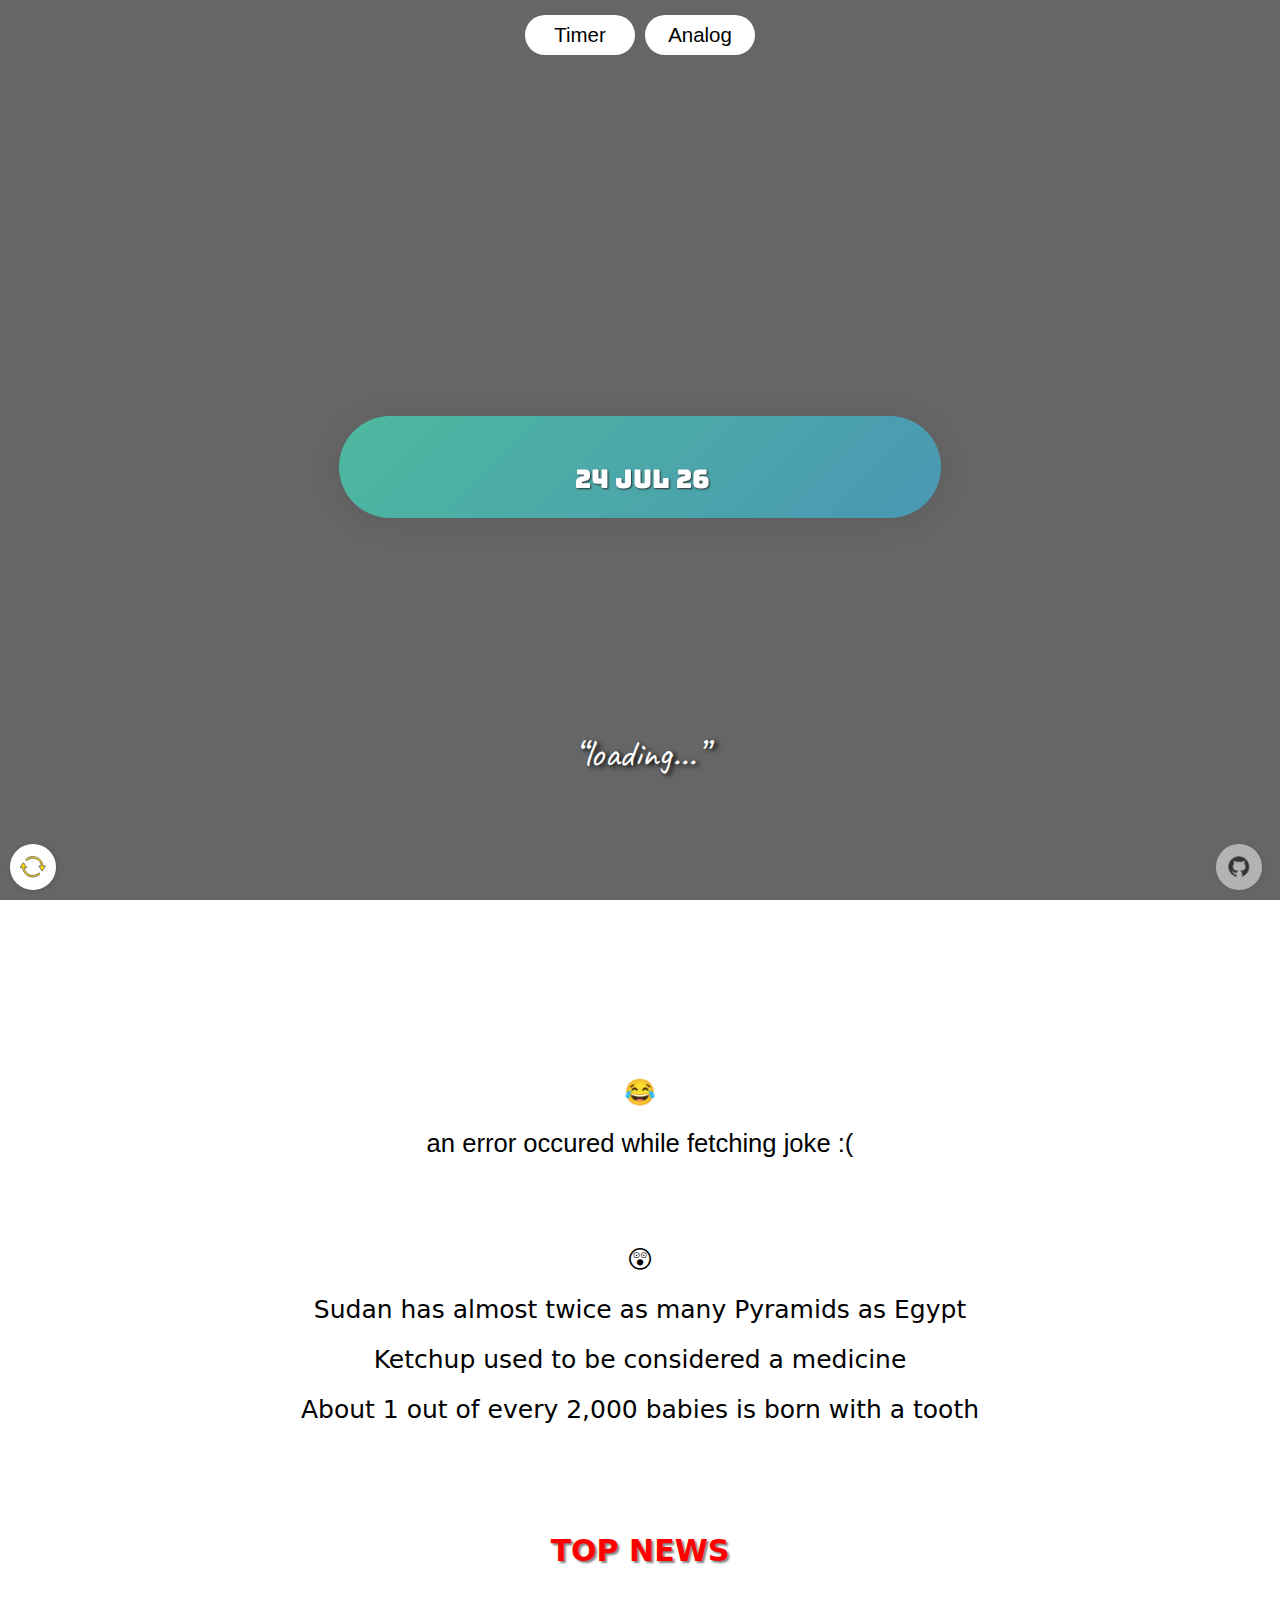
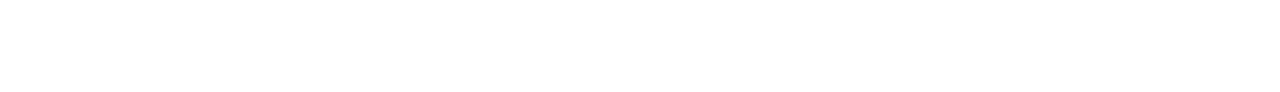
==== index.html @ 35567349 "added date below clock" ====
<!DOCTYPE html>
<html lang="en">
  <head>
    <meta charset="UTF-8" />
    <meta http-equiv="X-UA-Compatible" content="IE=edge" />
    <meta name="viewport" content="width=device-width, initial-scale=1.0" />
    <link
      rel="shortcut icon"
      href="https://cdn.pixabay.com/photo/2013/07/12/13/46/clock-147257__340.png"
      type="image/x-icon"
    />
    <link
      rel="stylesheet"
      href="https://fonts.googleapis.com/css?family=Poppins"
    />
    <title>Clock</title>
    <link rel="stylesheet" href="style.css" />
    <link
      rel="stylesheet"
      href="https://fonts.googleapis.com/css?family=Rancho&effect=anaglyph"
    />
  </head>

  <body>
      <svg class="reload" fill="#000000" xmlns="http://www.w3.org/2000/svg"  viewBox="0 0 30 30" width="60px" height="60px"><path d="M 15 3 C 12.031398 3 9.3028202 4.0834384 7.2070312 5.875 A 1.0001 1.0001 0 1 0 8.5058594 7.3945312 C 10.25407 5.9000929 12.516602 5 15 5 C 20.19656 5 24.450989 8.9379267 24.951172 14 L 22 14 L 26 20 L 30 14 L 26.949219 14 C 26.437925 7.8516588 21.277839 3 15 3 z M 4 10 L 0 16 L 3.0507812 16 C 3.562075 22.148341 8.7221607 27 15 27 C 17.968602 27 20.69718 25.916562 22.792969 24.125 A 1.0001 1.0001 0 1 0 21.494141 22.605469 C 19.74593 24.099907 17.483398 25 15 25 C 9.80344 25 5.5490109 21.062074 5.0488281 16 L 8 16 L 4 10 z"/></svg>

      <svg fill="#000000" xmlns="http://www.w3.org/2000/svg"  viewBox="0 0 30 30" width="60px" height="60px" class="github">    <path d="M15,3C8.373,3,3,8.373,3,15c0,5.623,3.872,10.328,9.092,11.63C12.036,26.468,12,26.28,12,26.047v-2.051 c-0.487,0-1.303,0-1.508,0c-0.821,0-1.551-0.353-1.905-1.009c-0.393-0.729-0.461-1.844-1.435-2.526 c-0.289-0.227-0.069-0.486,0.264-0.451c0.615,0.174,1.125,0.596,1.605,1.222c0.478,0.627,0.703,0.769,1.596,0.769 c0.433,0,1.081-0.025,1.691-0.121c0.328-0.833,0.895-1.6,1.588-1.962c-3.996-0.411-5.903-2.399-5.903-5.098 c0-1.162,0.495-2.286,1.336-3.233C9.053,10.647,8.706,8.73,9.435,8c1.798,0,2.885,1.166,3.146,1.481C13.477,9.174,14.461,9,15.495,9 c1.036,0,2.024,0.174,2.922,0.483C18.675,9.17,19.763,8,21.565,8c0.732,0.731,0.381,2.656,0.102,3.594 c0.836,0.945,1.328,2.066,1.328,3.226c0,2.697-1.904,4.684-5.894,5.097C18.199,20.49,19,22.1,19,23.313v2.734 c0,0.104-0.023,0.179-0.035,0.268C23.641,24.676,27,20.236,27,15C27,8.373,21.627,3,15,3z"/></svg>

    <div class="timer-clock__button">
      <button class="timer-button" style="margin-right: 10px">Timer</button>
      <button class="clock-button hidden" style="margin-right: 10px">
        Clock
      </button>
      <button class="timer-button">
        <a href="analog.html">Analog</a>
      </button>
    </div>
    <div style="height: 28vh;"></div>
    <main>
      <div class="clock">
        <time class="font-effect-anaglyph"></time>
        <div class="ampm font-effect-anaglyph"></div>
        <center>
        <p class="day"></p>
      </div>
      <div class="timer-display hidden">
        <div class="timer-container">
          <select name="hour" class="input-hour input">
            <option value="0">0</option>
            <option>1</option>
            <option>2</option>
            <option>3</option>
            <option>4</option>
            <option>5</option>
            <option>6</option>
            <option>7</option>
            <option>8</option>
            <option>9</option>
            <option>10</option>
            <option>11</option>
            <option>12</option>
            <option>13</option>
            <option>14</option>
            <option>15</option>
            <option>16</option>
            <option>17</option>
            <option>18</option>
            <option>19</option>
            <option>20</option>
            <option>21</option>
            <option>22</option>
            <option>23</option>
          </select>
          <span class="displayhour">hours</span>
          <select name="minutes" class="input-min input">
            <option value="0">0</option>
            <option>1</option>
            <option>2</option>
            <option>3</option>
            <option>4</option>
            <option>5</option>
            <option>6</option>
            <option>7</option>
            <option>8</option>
            <option>9</option>
            <option>10</option>
            <option>11</option>
            <option>12</option>
            <option>13</option>
            <option>14</option>
            <option>15</option>
            <option>16</option>
            <option>17</option>
            <option>18</option>
            <option>19</option>
            <option>20</option>
            <option>21</option>
            <option>22</option>
            <option>23</option>
            <option>24</option>
            <option>25</option>
            <option>26</option>
            <option>27</option>
            <option>28</option>
            <option>29</option>
            <option>30</option>
            <option>31</option>
            <option>32</option>
            <option>33</option>
            <option>34</option>
            <option>35</option>
            <option>36</option>
            <option>37</option>
            <option>38</option>
            <option>39</option>
            <option>40</option>
            <option>41</option>
            <option>42</option>
            <option>43</option>
            <option>44</option>
            <option>45</option>
            <option>46</option>
            <option>47</option>
            <option>48</option>
            <option>49</option>
            <option>50</option>
            <option>51</option>
            <option>52</option>
            <option>53</option>
            <option>54</option>
            <option>55</option>
            <option>56</option>
            <option>57</option>
            <option>58</option>
            <option>59</option>
          </select>
          <span>min</span>
          <select name="seconds" class="input-sec input">
            <option value="0">0</option>
            <option>1</option>
            <option>2</option>
            <option>3</option>
            <option>4</option>
            <option>5</option>
            <option>6</option>
            <option>7</option>
            <option>8</option>
            <option>9</option>
            <option>10</option>
            <option>11</option>
            <option>12</option>
            <option>13</option>
            <option>14</option>
            <option>15</option>
            <option>16</option>
            <option>17</option>
            <option>18</option>
            <option>19</option>
            <option>20</option>
            <option>21</option>
            <option>22</option>
            <option>23</option>
            <option>24</option>
            <option>25</option>
            <option>26</option>
            <option>27</option>
            <option>28</option>
            <option>29</option>
            <option>30</option>
            <option>31</option>
            <option>32</option>
            <option>33</option>
            <option>34</option>
            <option>35</option>
            <option>36</option>
            <option>37</option>
            <option>38</option>
            <option>39</option>
            <option>40</option>
            <option>41</option>
            <option>42</option>
            <option>43</option>
            <option>44</option>
            <option>45</option>
            <option>46</option>
            <option>47</option>
            <option>48</option>
            <option>49</option>
            <option>50</option>
            <option>51</option>
            <option>52</option>
            <option>53</option>
            <option>54</option>
            <option>55</option>
            <option>56</option>
            <option>57</option>
            <option>58</option>
            <option>59</option>
          </select>
          <span>sec</span>
        </div>
        <div class="timer-container__countdown hidden"></div>
        <div class="timer-event__buttons">
          <button class="start">Start</button>
          <button class="stop hidden">Stop</button>
        </div>
      </div>
    </main>

    <!-- QUOTE -->
    <div class="quote">
      <q>loading...</q>
      <cite></cite>
    </div>

    <!-- JOKE -->
    <center>
    <div class="joke-box">
      😂
      <p class="joke"></p>
    </div>

    <!-- FACTS -->
    <center>
    <div class="facts-box">
      😲
      <p class="facts"></p>
    </div>

    <center>
      <div class="news-box">
        <center>
        <b class="news-title">TOP NEWS</b>
        <br>
        <br>
      </div>
    </center>
    <div style="height:25px"></div>

    <script src="app.js"></script>
  </body>
</html>
---- style.css ----
@import url("https://fonts.googleapis.com/css2?family=Bungee&family=Noto+Sans+Mono:wght@600&display=swap");
@import url("https://fonts.googleapis.com/css2?family=Caveat:wght@700&family=Schoolbell&display=swap");

html {
  font: 2vmax/1 "bungee";
  padding: 0 !important;
  margin: 0 !important;
  height: 120vh;
}
body {
  padding: 0 !important;
  margin: 0 !important;
}
a {
  text-decoration: none;
  color: #000;
}
svg {
  height: auto;
  width: 2%;
  position: fixed;
  cursor: pointer;
  box-shadow: 1px 1px 5px #00000025;
  border-radius: 50%;
  padding: 10px;
  bottom: 0;
  z-index: 3;
  background: #fff;
  float: right;
  margin: 10px 10px;
  fill: gold;
  stroke: #666;
}
svg:hover {
  transform: rotate(360deg);
  transition: 0.5s;
}
svg:not(:hover) {
  transform: rotate(0deg);
  transition: 0.5s;
}
.github {
  height: auto;
  width: 2%;
  position: fixed;
  cursor: pointer;
  box-shadow: 1px 1px 5px #00000025;
  border-radius: 50%;
  bottom: 0;
  z-index: 3;
  background: #fff;
  margin: 10px 10px;
  margin-left: 95vw;
  margin-right: 5vw;
  fill: #000;
  opacity: 0.5;
}
.github:hover {
  transform: rotate(0);
  opacity: 1;
}
main {
  display: flex;
  justify-content: center;
  /* align-items: center; */
  align-content: center;
  width: 100vw;
  min-height: 80vh;
  margin: 0 auto;
  flex-wrap: wrap;
}
.clock {
  padding: 1rem;
  align-self: center;
  border-radius: 5rem;
  box-shadow: 0 4px 30px rgba(0, 0, 0, 0.1);
  backdrop-filter: blur(2px);
  -webkit-backdrop-filter: blur(2px);
  background: linear-gradient(
    -45deg,
    #ffa63d99,
    #ff3d7799,
    #338aff99,
    #3cf0c599
  );
  animation: bg 10s linear infinite;
  background-size: 600%;
  user-select: none;
  margin-bottom: 400px;
}
.clock:hover {
  cursor: pointer;
}
time {
  display: inline-block;
  font-size: 4rem;
  color: rgb(255, 255, 255) !important;
  z-index: 5;
  flex-grow: 1;
  margin: auto 0;
  margin-right: 0;
}
.ampm {
  display: inline-block;
  font-size: 2rem;
  color: rgb(255, 255, 255);
  z-index: 5;
  flex-grow: 1;
  margin: auto 0;
}
.ampm {
  margin-left: 1.7ch;
}
.day {
  padding: 0;
  margin: 0;
  color: #fff;
  text-shadow: 1px 1px 2px #303030;
  margin-left: 5px;
}
time {
  width: 6.5ch;
}
.quote {
  margin-top: 0;
  padding-top: 0;
  font-family: "caveat", cursive;
  position: absolute;
  width: 100vw;
  bottom: 25px;
  margin-bottom: 40px;
  height: 100px;
}
q {
  font-size: 1.5em;
}
q,
cite {
  color: white;
  margin: 0 auto;
  text-shadow: 3px 2px 5px #000;
  display: block;
  text-align: center;
  width: 80vw;
}
cite {
  margin-top: 10px;
  font-size: 1em;
}
.joke-box,
.facts-box {
  margin: 0;
  padding: 0;
  margin-top: 40px;
  text-align: center;
  padding: 0.5rem;
  font-family: "schoolbell", sans-serif;
  background: #fff;
  width: 80vw;
  border-radius: 25px;
  color: #000;
}
.facts-box {
  font-family: system-ui, -apple-system, BlinkMacSystemFont, "Segoe UI", Roboto,
    Oxygen, Ubuntu, Cantarell, "Open Sans", "Helvetica Neue", sans-serif;
  font-size: 25px;
}
.news {
  font-family: poppins, sans-serif;
  width: 80vw;
  color: #202020;
  margin: 0 auto;
  font-size: 0.7rem;
}
.news-title {
  font-family: system-ui, -apple-system, BlinkMacSystemFont, "Segoe UI", Roboto,
    Oxygen, Ubuntu, Cantarell, "Open Sans", "Helvetica Neue", sans-serif;
  width: 80vw;
  bottom: 140px;
  color: red;
  text-shadow: 2px 2px 2px #20202090;
  margin-bottom: 10px;
  font-size: 30px;
}
.news-box {
  margin: 0;
  padding: 0;
  display: flex;
  flex-direction: column;
  align-items: center;
  width: 80vw;
  text-align: center;
  background: #ffffff99;
  padding: 1rem;
  margin-top: 50px;
  margin-bottom: 50px;
  border-radius: 50px;
  font-family: system-ui, -apple-system, BlinkMacSystemFont, "Segoe UI", Roboto,
    Oxygen, Ubuntu, Cantarell, "Open Sans", "Helvetica Neue", sans-serif;
}
.news-box img {
  width: 10rem;
}
.news-box h1 {
  font-size: 0.8rem;
}
.news-box a {
  font-size: 0.5rem;
}
.news-box p {
  font-size: 0.5rem;
  color: #202020;
}
.timer-clock__button {
  font-family: system-ui, -apple-system, BlinkMacSystemFont, "Segoe UI", Roboto,
    Oxygen, Ubuntu, Cantarell, "Open Sans", "Helvetica Neue", sans-serif;
  display: flex;
  align-items: center;
  justify-content: center;
}
.timer-button {
  background: #fff;
  margin-top: 0.6rem;
  font-size: 0.8rem;
  border-style: none;
  border-radius: 2rem;
  padding: 0.3rem;
  width: 110px;
}
.clock-button {
  background: #fff;
  margin-top: 0.6rem;
  font-size: 0.8rem;
  border-style: none;
  border-radius: 2rem;
  padding: 0.3rem;
  width: 110px;
}
.timer-button:hover,
.clock-button:hover {
  cursor: pointer;
  box-shadow: 1px 1px 10px #00000080;
  border-radius: 0.25rem;
  transition: 0.3s;
}
.timer-button:not(hover),
.clock-button:not(hover) {
  transition: 0.3s;
}
.hidden {
  display: none;
}
.timer-display {
  font-size: 2rem;
  display: flex;
  align-items: center;
  justify-content: center;
  height: 100vh;
  flex-direction: column;
  width: 80%;
}
.timer-container {
  box-shadow: 0 4px 30px rgba(0, 0, 0, 0.1);
  background: rgba(0, 0, 0, 0.6);
  padding-top: 0.4rem;
  padding-right: 1rem;
  margin: 0;
  border-radius: 3rem;
  color: white;
}
.timer-container__countdown {
  height: 15%;
  box-shadow: 0 4px 30px rgba(0, 0, 0, 0.1);
  background: rgba(0, 0, 0, 0.6);
  padding: 0 3rem;
  padding-top: 0.4rem;
  margin: 0;
  border-radius: 3rem;
  font-size: 3rem;
  color: white;
  width: 6ch;
}
.input {
  appearance: none;
  margin: 0;
  font-size: 3rem;
  background-color: transparent;
  text-align: center;
  border-style: none;
  color: lightgrey;
  font-family: "bungee";
  cursor: pointer;
  outline: none;
}
span {
  cursor: context-menu;
}
.timer-event__buttons {
  margin-top: 3rem;
  border-radius: 9rem;
}
.start {
  font-weight: 200;
  font-family: system-ui, -apple-system, BlinkMacSystemFont, "Segoe UI", Roboto,
    Oxygen, Ubuntu, Cantarell, "Open Sans", "Helvetica Neue", sans-serif;
  font-size: 2.25rem;
  padding: 0.2rem 2rem;
  color: black;
  background-color: rgba(30, 215, 96, 0.7);
  cursor: pointer;
  border-radius: 1rem;
}
.start:hover {
  background-color: rgba(30, 215, 96);
  transition: all 0.5s;
  border-radius: 4rem;
}
.start:not(hover) {
  transition: all 0.5s;
}
.stop {
  font-weight: 200;
  font-family: system-ui, -apple-system, BlinkMacSystemFont, "Segoe UI", Roboto,
    Oxygen, Ubuntu, Cantarell, "Open Sans", "Helvetica Neue", sans-serif;
  font-size: 2.25rem;
  padding: 0.2rem 2rem;
  color: black;
  background-color: rgba(255, 165, 0, 0.7);
  cursor: pointer;
  border-radius: 1rem;
}
.stop:hover {
  background-color: rgba(255, 165, 0);
  transition: all 0.5s;
  border-radius: 4rem;
}
.stop:not(hover) {
  transition: all 0.5s;
}
.hidden {
  display: none;
}
.font-effect-anaglyph {
  letter-spacing: 8px;
}
/* Animation Keyframes CSS  */
@keyframes bg {
  0% {
    background-position: 0% 50%;
  }
  50% {
    background-position: 100% 50%;
  }
  100% {
    background-position: 0% 50%;
  }
}
/* MEDIA QUERIES */
@media screen and (max-width: 650px) {
  html {
    font-size: 3vmax;
  }
  time {
    font-size: 2rem;
  }
  .ampm {
    font-size: 1rem;
    margin-left: 1.2ch;
  }
  body {
    display: flex;
    flex-direction: column;
    background-size: cover;
    overflow: hidden;
    background-repeat: no-repeat;
    background-attachment: fixed;
    padding: 0;
    margin: 0;
    display: flex;
    align-items: center;
    justify-content: center;
    height: 50vh;
  }
  main {
    display: flex;
    align-items: center;
    justify-content: center;
    align-content: center;
  }
  q {
    font-size: 0.75em;
  }
  cite {
    font-size: 0.5em;
  }
  .timer-container {
    display: flex;
    height: 20%;
    padding: 0;
    padding-right: 0.5rem;
    margin: 0;
    font-size: 1rem;
    align-items: center;
    align-content: center;
  }
  .start {
    font-size: 25px;
  }
  .input {
    font-size: 2rem;
  }
}
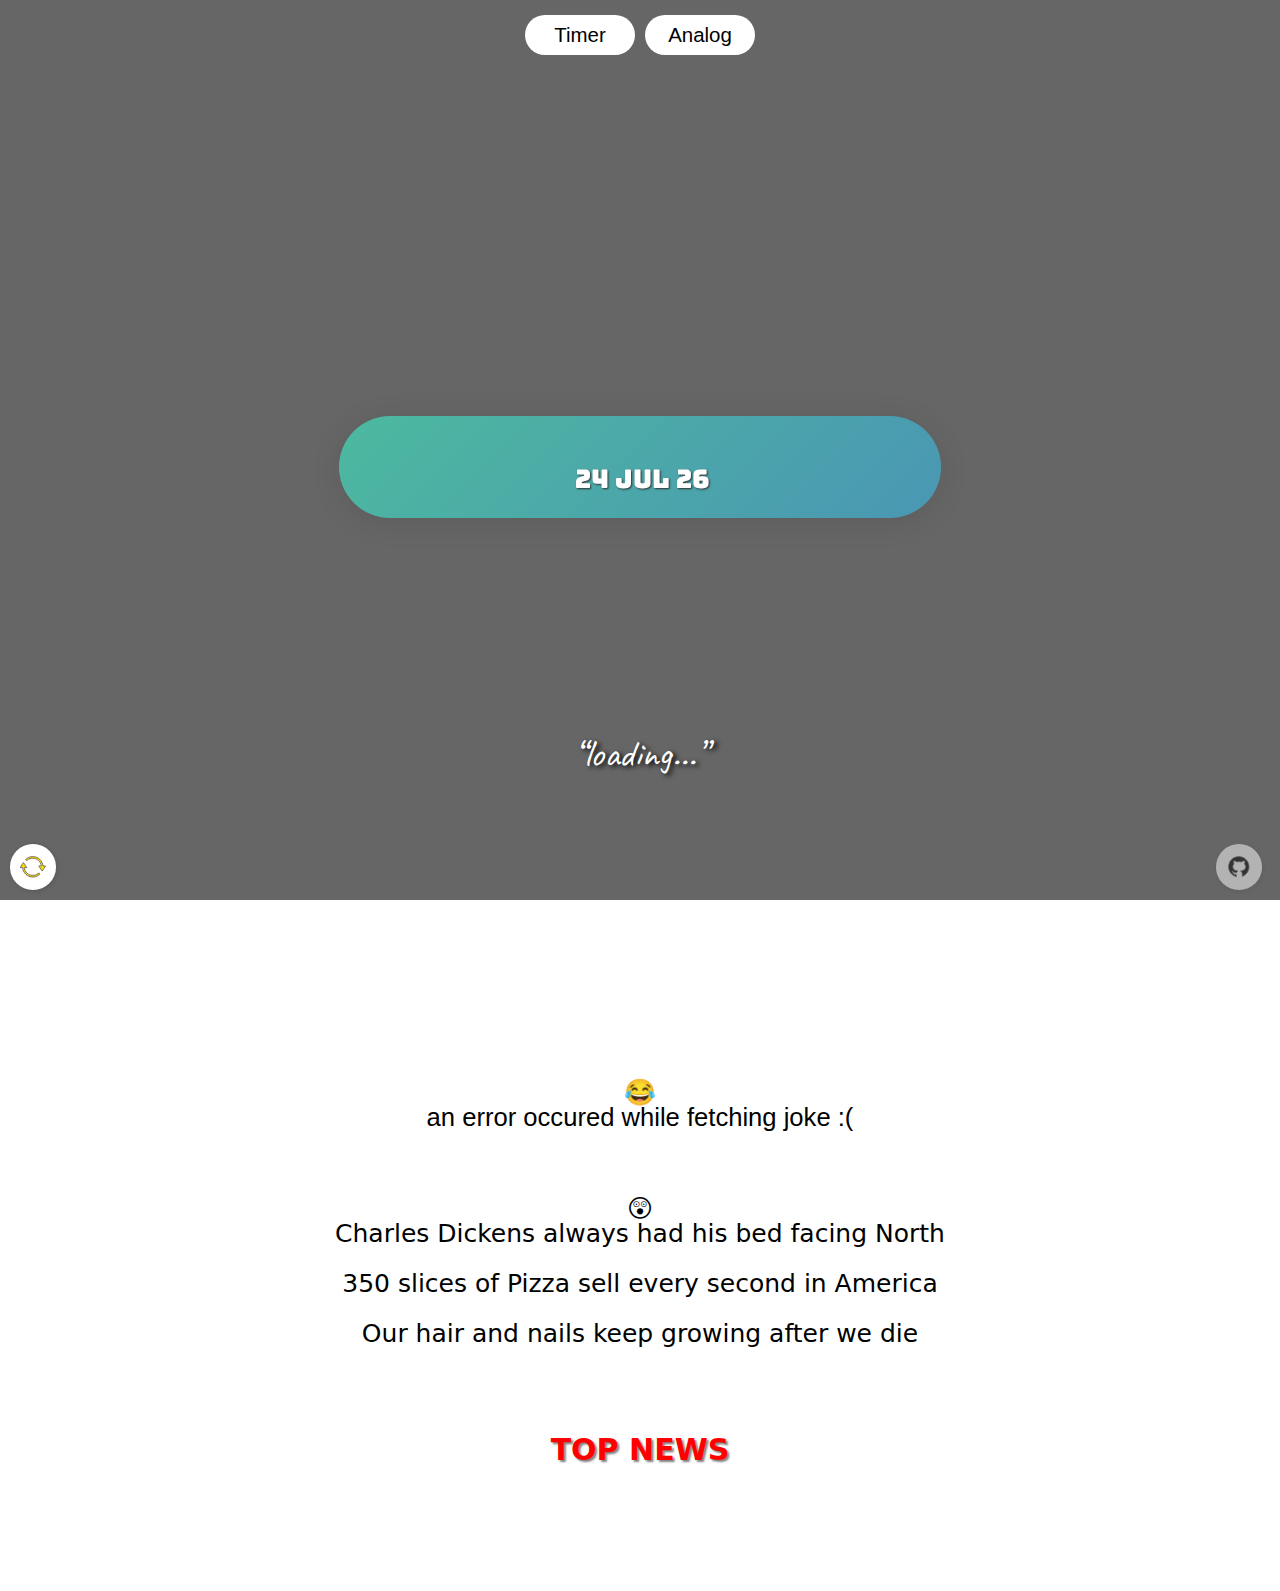
==== commit e787c95f: "responsive fixes code formatting" ====
--- a/index.html
+++ b/index.html
@@ -35,14 +35,20 @@
         <a href="analog.html">Analog</a>
       </button>
     </div>
+
     <div style="height: 28vh;"></div>
+
     <main>
+
+      <!-- CLOCK -->
       <div class="clock">
         <time class="font-effect-anaglyph"></time>
         <div class="ampm font-effect-anaglyph"></div>
         <center>
-        <p class="day"></p>
-      </div>
+          <p class="day"></p>
+        </div>
+
+      <!-- TIMER -->
       <div class="timer-display hidden">
         <div class="timer-container">
           <select name="hour" class="input-hour input">
@@ -222,11 +228,12 @@
 
     <!-- FACTS -->
     <center>
-    <div class="facts-box">
-      😲
-      <p class="facts"></p>
-    </div>
-
+      <div class="facts-box">
+        😲
+        <p class="facts"></p>
+      </div>
+      
+    <!-- NEWS -->
     <center>
       <div class="news-box">
         <center>
@@ -235,6 +242,7 @@
         <br>
       </div>
     </center>
+    
     <div style="height:25px"></div>
 
     <script src="app.js"></script>
--- a/style.css
+++ b/style.css
@@ -1,15 +1,14 @@
 @import url("https://fonts.googleapis.com/css2?family=Bungee&family=Noto+Sans+Mono:wght@600&display=swap");
 @import url("https://fonts.googleapis.com/css2?family=Caveat:wght@700&family=Schoolbell&display=swap");
 
-html {
+* {
+  padding: 0;
+  margin: 0;
+}
+html,
+body {
   font: 2vmax/1 "bungee";
-  padding: 0 !important;
-  margin: 0 !important;
   height: 120vh;
-}
-body {
-  padding: 0 !important;
-  margin: 0 !important;
 }
 a {
   text-decoration: none;
@@ -40,14 +39,6 @@
   transition: 0.5s;
 }
 .github {
-  height: auto;
-  width: 2%;
-  position: fixed;
-  cursor: pointer;
-  box-shadow: 1px 1px 5px #00000025;
-  border-radius: 50%;
-  bottom: 0;
-  z-index: 3;
   background: #fff;
   margin: 10px 10px;
   margin-left: 95vw;
@@ -88,6 +79,18 @@
   user-select: none;
   margin-bottom: 400px;
 }
+/* Animation Keyframes CSS  */
+@keyframes bg {
+  0% {
+    background-position: 0% 50%;
+  }
+  50% {
+    background-position: 100% 50%;
+  }
+  100% {
+    background-position: 0% 50%;
+  }
+}
 .clock:hover {
   cursor: pointer;
 }
@@ -343,18 +346,7 @@
 .font-effect-anaglyph {
   letter-spacing: 8px;
 }
-/* Animation Keyframes CSS  */
-@keyframes bg {
-  0% {
-    background-position: 0% 50%;
-  }
-  50% {
-    background-position: 100% 50%;
-  }
-  100% {
-    background-position: 0% 50%;
-  }
-}
+
 /* MEDIA QUERIES */
 @media screen and (max-width: 650px) {
   html {
@@ -364,14 +356,15 @@
     font-size: 2rem;
   }
   .ampm {
-    font-size: 1rem;
-    margin-left: 1.2ch;
+    font-size: 0.75rem;
+    margin-left: 5ch;
+    margin-right: -1ch;
+    padding-right: 0;
   }
   body {
     display: flex;
     flex-direction: column;
     background-size: cover;
-    overflow: hidden;
     background-repeat: no-repeat;
     background-attachment: fixed;
     padding: 0;
@@ -379,7 +372,8 @@
     display: flex;
     align-items: center;
     justify-content: center;
-    height: 50vh;
+    height: auto;
+    width: 100vw !important;
   }
   main {
     display: flex;
@@ -409,4 +403,45 @@
   .input {
     font-size: 2rem;
   }
-}
+  .reload {
+    margin-left: 0;
+  }
+  .github {
+    margin-left: 43vw;
+  }
+  .facts-box {
+    font-size: 15px;
+  }
+  .quote {
+    font-size: 45px;
+    padding-bottom: 0;
+    margin-bottom: 0;
+  }
+  .joke-box {
+    padding-top: 10px;
+    margin-top: 0;
+  }
+  .facts-box {
+    padding-top: 10px;
+    margin-top: 15px;
+    margin-bottom: 0;
+  }
+  .news-box {
+    margin-top: 15px;
+  }
+  .news-box img {
+    padding-top: 20px;
+    padding-bottom: 5px;
+  }
+  .news-box h1 {
+    padding-bottom: 5px;
+  }
+  .news-box a {
+    padding: 10px;
+  }
+  .clock {
+    transition: all 0.3s;
+    text-align: center;
+    width: 15rem;
+  }
+}
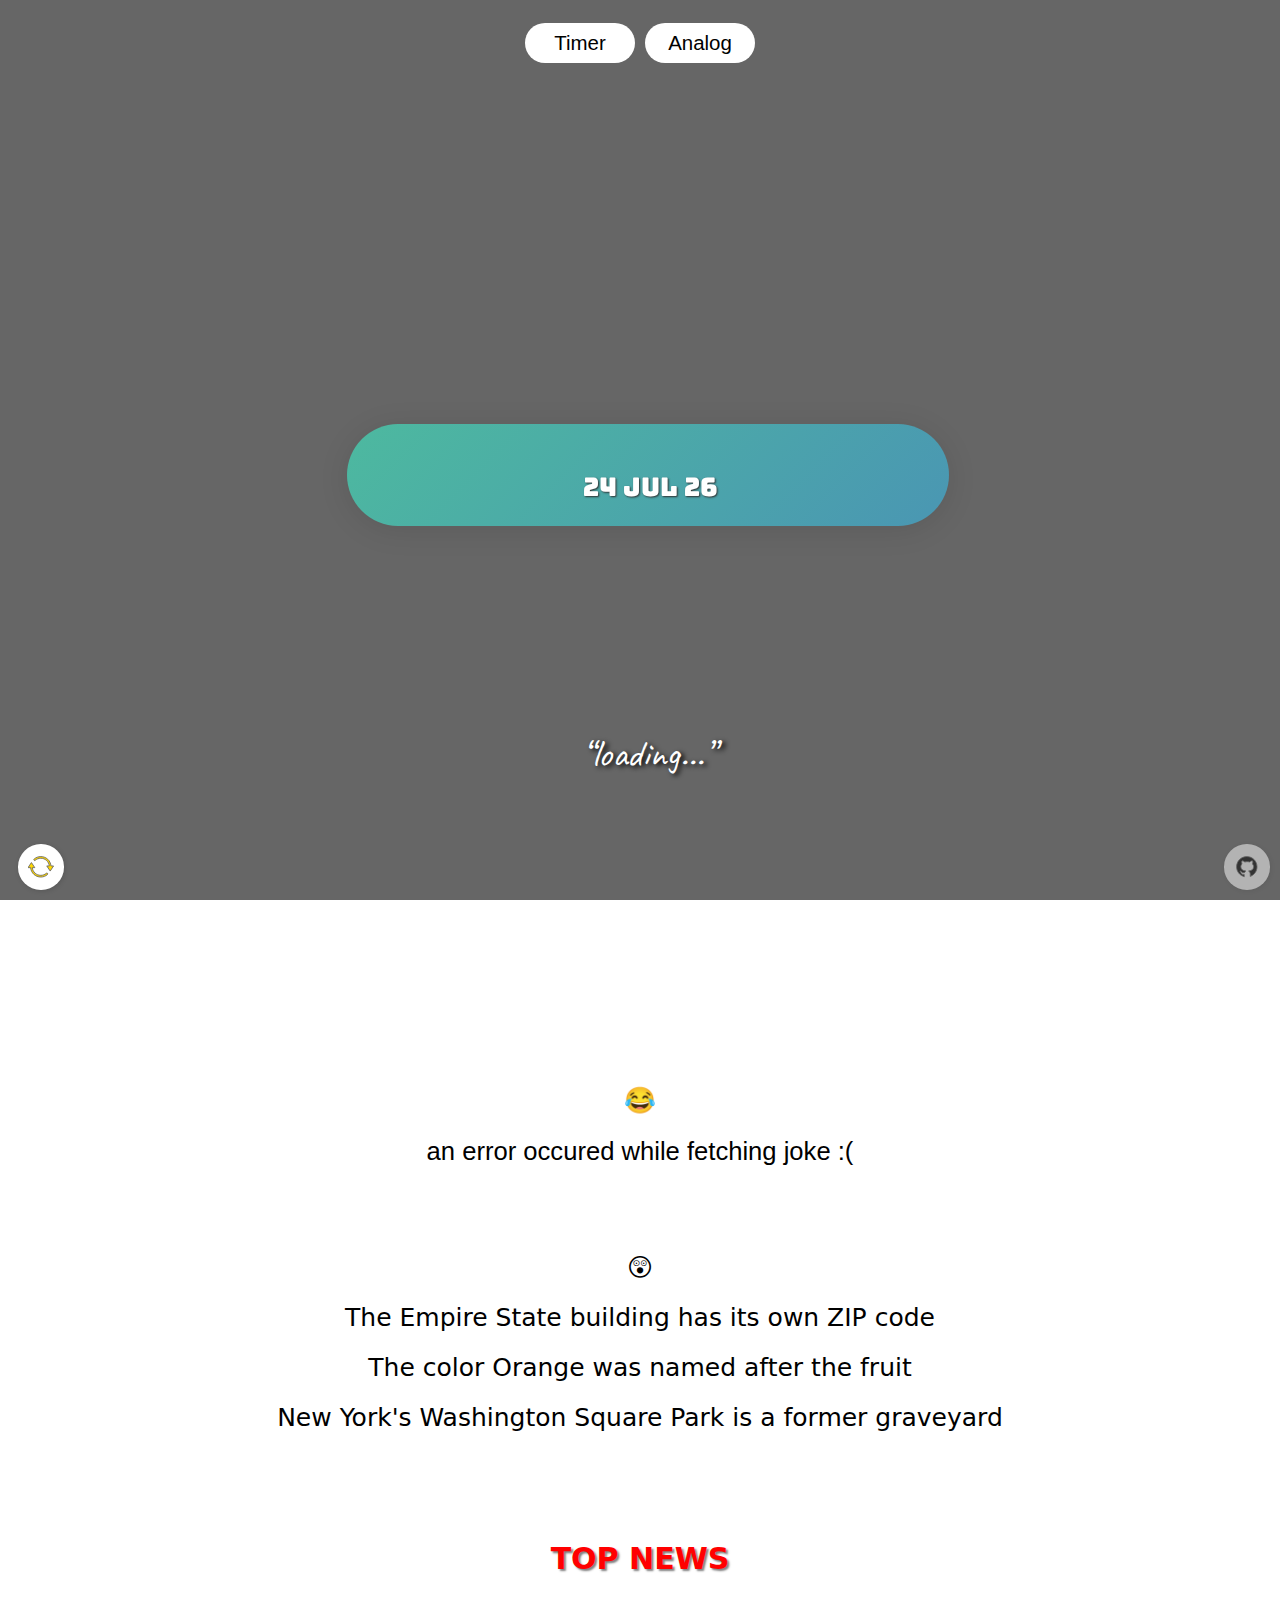
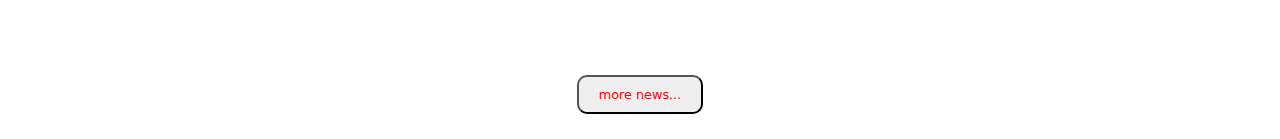
==== commit e8944740: "responsive timer, button for more news at bottom" ====
--- a/index.html
+++ b/index.html
@@ -207,6 +207,7 @@
         </div>
         <div class="timer-container__countdown hidden"></div>
         <div class="timer-event__buttons">
+          <center>
           <button class="start">Start</button>
           <button class="stop hidden">Stop</button>
         </div>
@@ -241,8 +242,9 @@
         <br>
         <br>
       </div>
+      <button class="more_news" onclick="getNews()">more news...</button>
     </center>
-    
+
     <div style="height:25px"></div>
 
     <script src="app.js"></script>
--- a/style.css
+++ b/style.css
@@ -1,10 +1,6 @@
 @import url("https://fonts.googleapis.com/css2?family=Bungee&family=Noto+Sans+Mono:wght@600&display=swap");
 @import url("https://fonts.googleapis.com/css2?family=Caveat:wght@700&family=Schoolbell&display=swap");
 
-* {
-  padding: 0;
-  margin: 0;
-}
 html,
 body {
   font: 2vmax/1 "bungee";
@@ -169,7 +165,6 @@
   font-size: 25px;
 }
 .news {
-  font-family: poppins, sans-serif;
   width: 80vw;
   color: #202020;
   margin: 0 auto;
@@ -186,6 +181,7 @@
   font-size: 30px;
 }
 .news-box {
+  font-family: system-ui, -apple-system, BlinkMacSystemFont, 'Segoe UI', Roboto, Oxygen, Ubuntu, Cantarell, 'Open Sans', 'Helvetica Neue', sans-serif;
   margin: 0;
   padding: 0;
   display: flex;
@@ -214,6 +210,14 @@
   font-size: 0.5rem;
   color: #202020;
 }
+.more_news{
+  cursor: pointer;
+  padding: 5px;
+  border-radius: 10px;
+  padding: 10px 20px;
+  font: .5rem system-ui, -apple-system, BlinkMacSystemFont, 'Segoe UI', Roboto, Oxygen, Ubuntu, Cantarell, 'Open Sans', 'Helvetica Neue', sans-serif;
+  color: red;
+}
 .timer-clock__button {
   font-family: system-ui, -apple-system, BlinkMacSystemFont, "Segoe UI", Roboto,
     Oxygen, Ubuntu, Cantarell, "Open Sans", "Helvetica Neue", sans-serif;
@@ -270,6 +274,7 @@
   margin: 0;
   border-radius: 3rem;
   color: white;
+  margin-top: -50vh;  
 }
 .timer-container__countdown {
   height: 15%;
@@ -282,6 +287,9 @@
   font-size: 3rem;
   color: white;
   width: 6ch;
+  margin-top: -40vh;
+  text-align: center;
+  padding-left: 50px;
 }
 .input {
   appearance: none;
@@ -404,7 +412,8 @@
     font-size: 2rem;
   }
   .reload {
-    margin-left: 0;
+    margin-left: 5px;
+    left: 0 !important;
   }
   .github {
     margin-left: 43vw;
@@ -444,4 +453,21 @@
     text-align: center;
     width: 15rem;
   }
-}
+  .timer-container__countdown{
+    margin-top: -40vh;
+    margin-bottom: 0;
+    padding-bottom: 0;
+    height: 12%;
+    padding-top: 0px;
+    text-align: center;
+  }
+  .timer-container.hidden{
+    display: none;
+  }
+  .timer-display{
+    height: 80%;
+  }
+  .stop{
+    font-size: 1rem;
+  }
+}
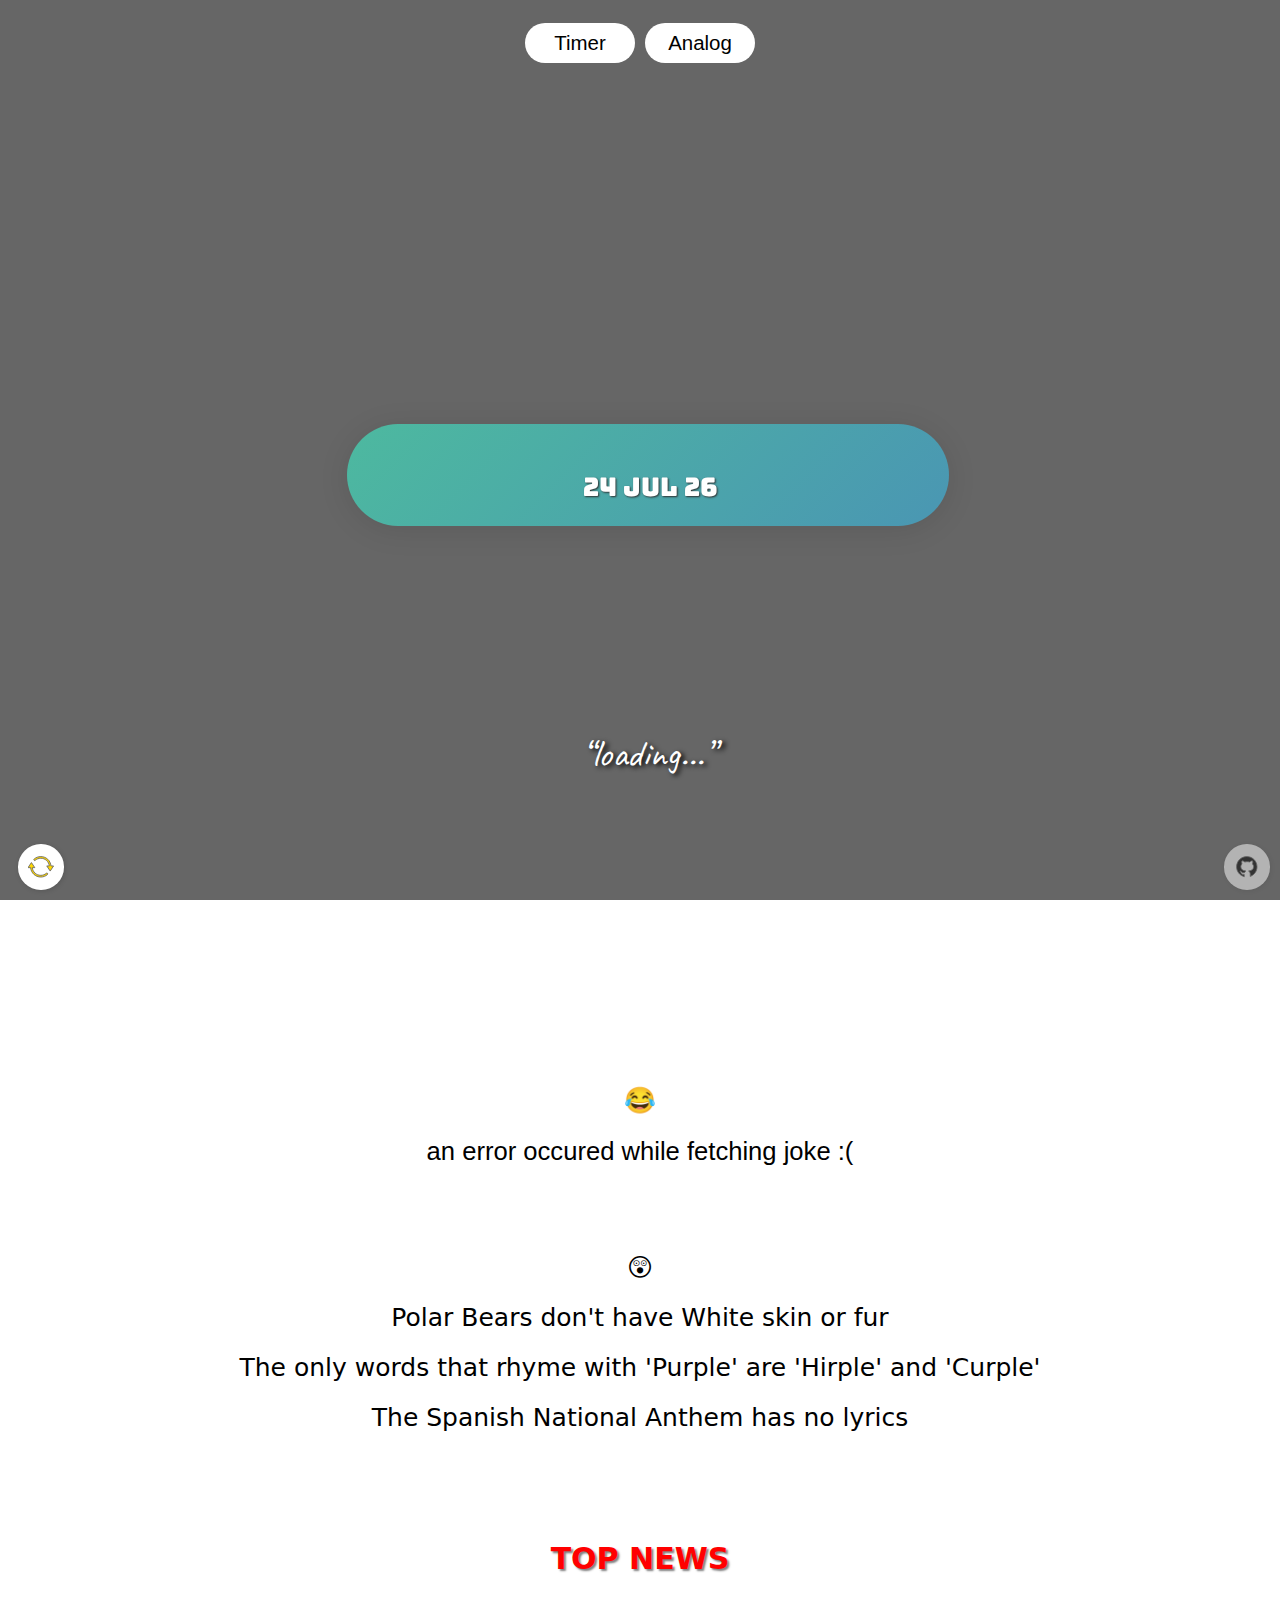
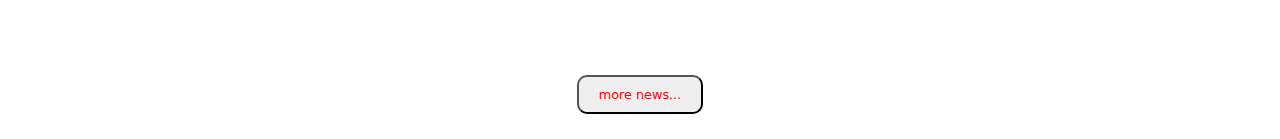
==== commit 7813c2da: "font min to save load time" ====
--- a/index.html
+++ b/index.html
@@ -1,24 +1,27 @@
 <!DOCTYPE html>
 <html lang="en">
   <head>
-    <meta charset="UTF-8" />
-    <meta http-equiv="X-UA-Compatible" content="IE=edge" />
-    <meta name="viewport" content="width=device-width, initial-scale=1.0" />
     <link
       rel="shortcut icon"
       href="https://cdn.pixabay.com/photo/2013/07/12/13/46/clock-147257__340.png"
       type="image/x-icon"
     />
+    <title>Clock</title>
+
+    <!-- META -->
+    <meta charset="UTF-8" />
+    <meta http-equiv="X-UA-Compatible" content="IE=edge" />
+    <meta name="viewport" content="width=device-width, initial-scale=1.0" />
+    
+    <!-- CSS -->
+    <link rel="stylesheet" href="style.css"/>
     <link
       rel="stylesheet"
-      href="https://fonts.googleapis.com/css?family=Poppins"
+      href="https://fonts.googleapis.com/css?family=Bungee&effect=anaglyph"
     />
-    <title>Clock</title>
-    <link rel="stylesheet" href="style.css" />
-    <link
+    <link 
       rel="stylesheet"
-      href="https://fonts.googleapis.com/css?family=Rancho&effect=anaglyph"
-    />
+      href="https://fonts.googleapis.com/css2?family=Caveat:wght@700&family=Schoolbell&display=swap">
   </head>
 
   <body>
--- a/style.css
+++ b/style.css
@@ -1,6 +1,3 @@
-@import url("https://fonts.googleapis.com/css2?family=Bungee&family=Noto+Sans+Mono:wght@600&display=swap");
-@import url("https://fonts.googleapis.com/css2?family=Caveat:wght@700&family=Schoolbell&display=swap");
-
 html,
 body {
   font: 2vmax/1 "bungee";
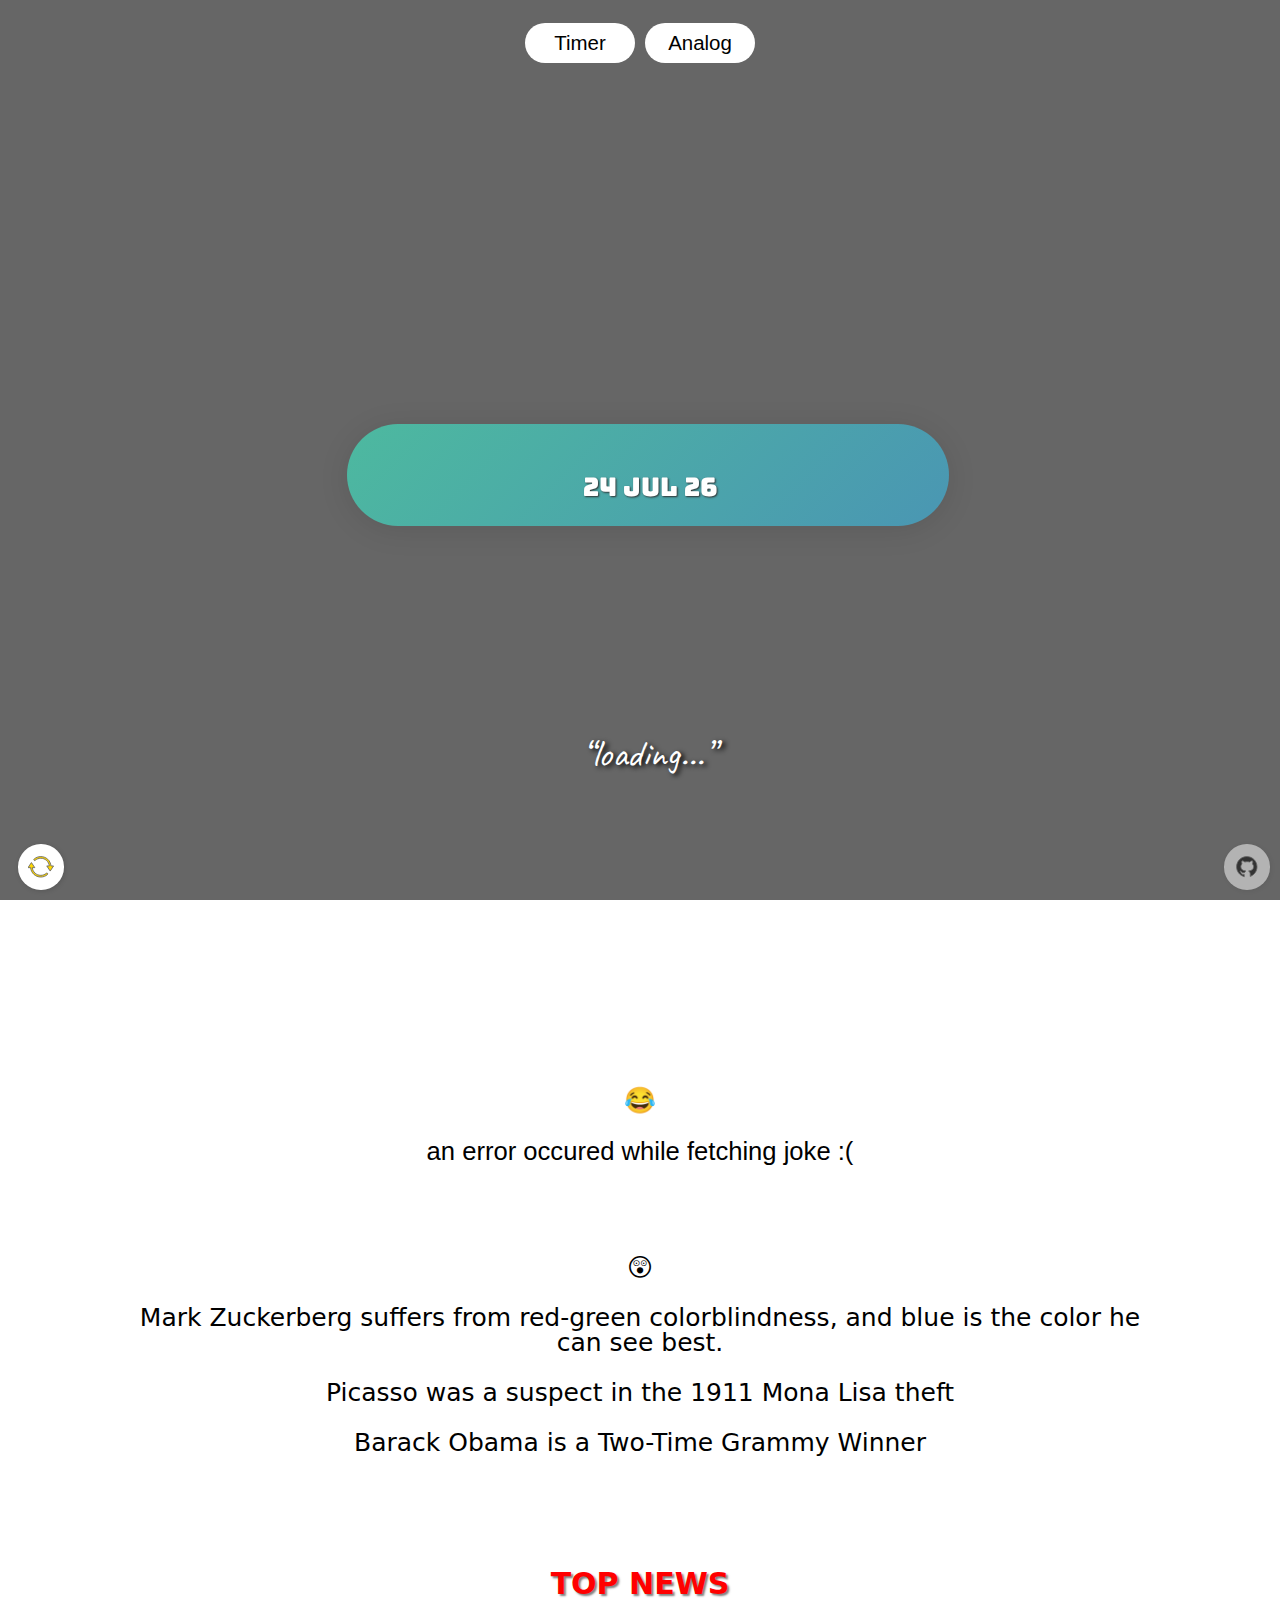
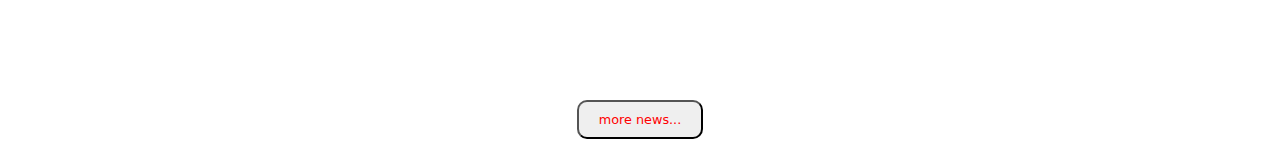
==== commit f13a79cb: "meta tags for SEO" ====
--- a/index.html
+++ b/index.html
@@ -6,12 +6,14 @@
       href="https://cdn.pixabay.com/photo/2013/07/12/13/46/clock-147257__340.png"
       type="image/x-icon"
     />
-    <title>Clock</title>
+    <title>Clock: Daily Dose of Wallpaper, Quotes, Facts, Jokes, News</title>
 
     <!-- META -->
     <meta charset="UTF-8" />
     <meta http-equiv="X-UA-Compatible" content="IE=edge" />
     <meta name="viewport" content="width=device-width, initial-scale=1.0" />
+    <meta name="description" content="Clock+Wallpaper+Quotes+Facts+Jokes+News site. Pin this site to make your day!">
+    <meta name=”robots” content="index, follow">
     
     <!-- CSS -->
     <link rel="stylesheet" href="style.css"/>
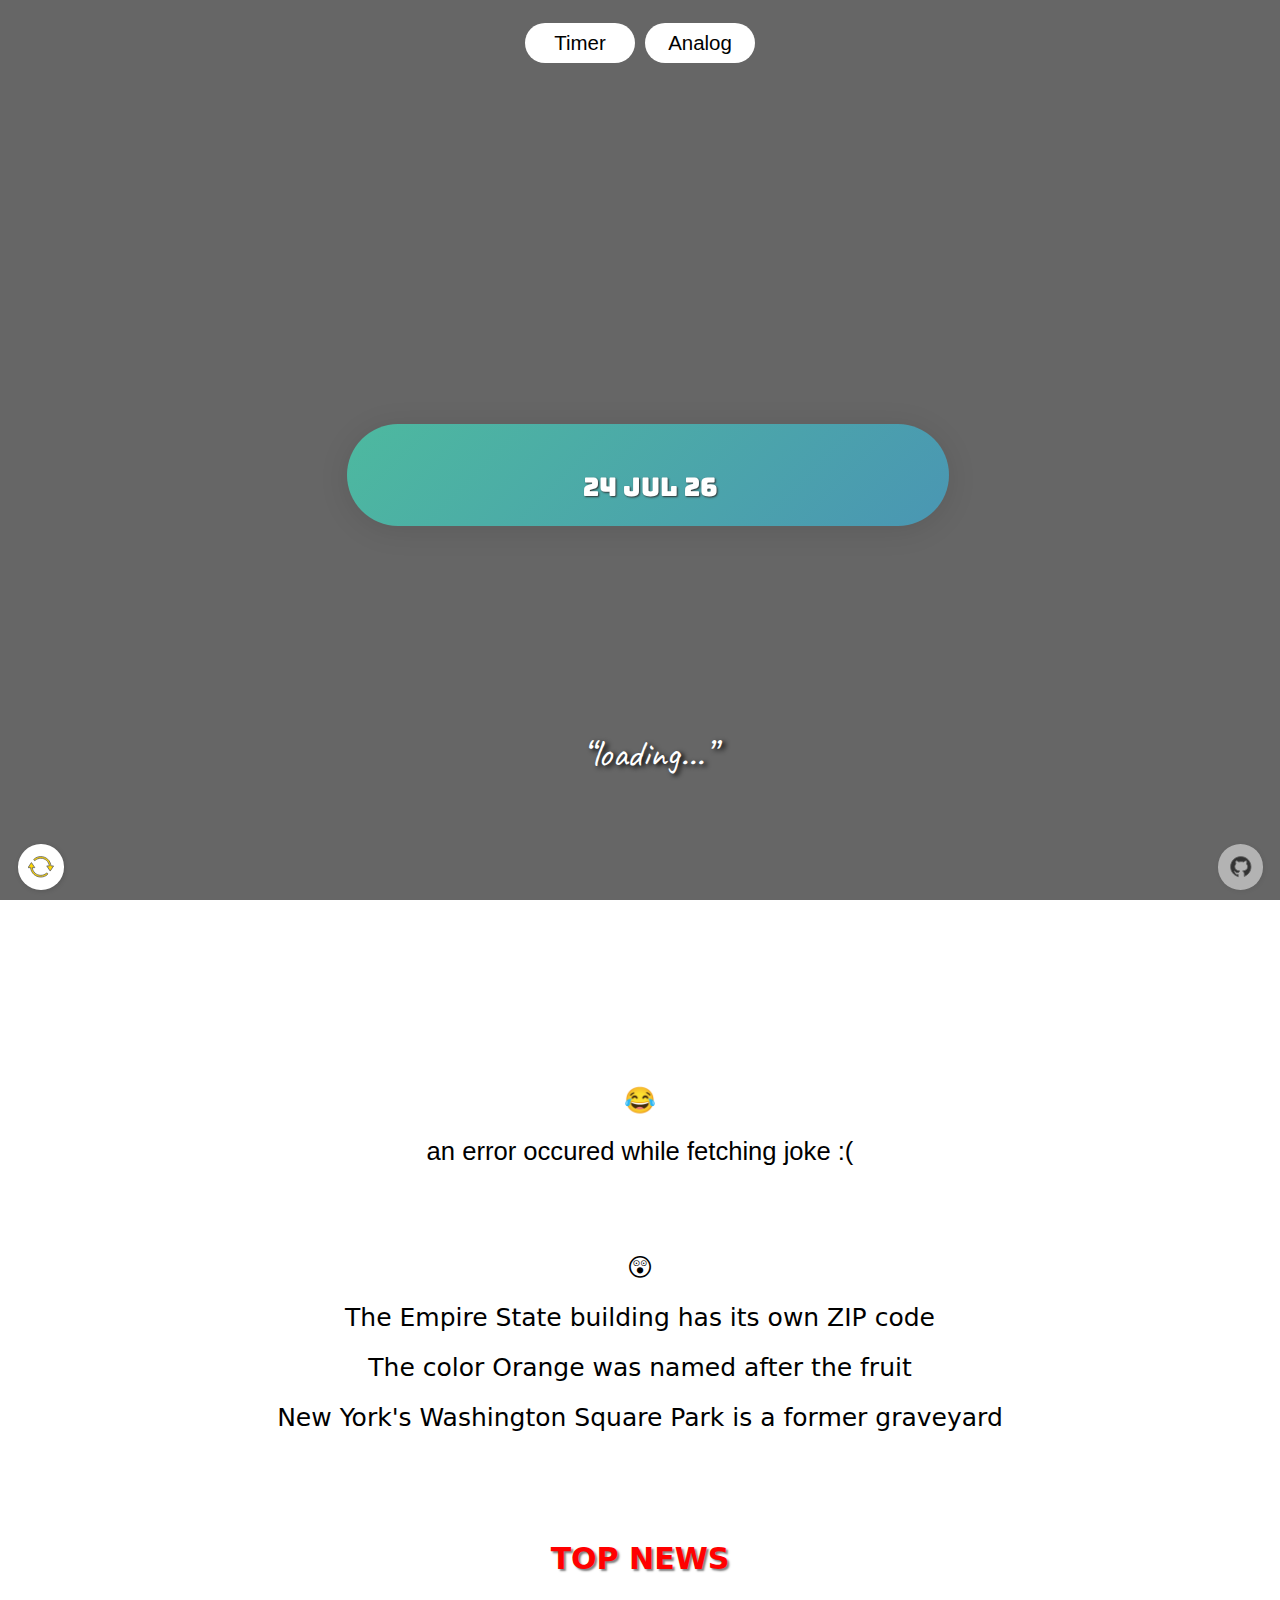
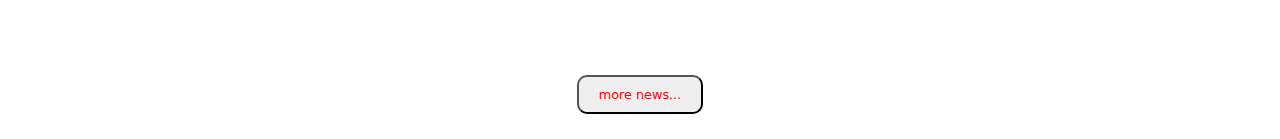
==== commit df0e356b: "." ====
--- a/index.html
+++ b/index.html
@@ -17,13 +17,6 @@
     
     <!-- CSS -->
     <link rel="stylesheet" href="style.css"/>
-    <link
-      rel="stylesheet"
-      href="https://fonts.googleapis.com/css?family=Bungee&effect=anaglyph"
-    />
-    <link 
-      rel="stylesheet"
-      href="https://fonts.googleapis.com/css2?family=Caveat:wght@700&family=Schoolbell&display=swap">
   </head>
 
   <body>
--- a/style.css
+++ b/style.css
@@ -1,3 +1,6 @@
+@import url('https://fonts.googleapis.com/css2?family=Bungee&effect=anaglyph&family=Caveat:wght@700&family=Schoolbell&display=swap');
+@import url(https://fonts.googleapis.com/css?family=Bungee&effect=anaglyph);
+
 html,
 body {
   font: 2vmax/1 "bungee";
@@ -33,8 +36,8 @@
 }
 .github {
   background: #fff;
-  margin: 10px 10px;
-  margin-left: 95vw;
+  /* margin: 10px 10px; */
+  margin-left: 94.5vw;
   margin-right: 5vw;
   fill: #000;
   opacity: 0.5;
@@ -357,6 +360,10 @@
   html {
     font-size: 3vmax;
   }
+  svg{
+    width: 5%;
+    padding: 0;
+  }
   time {
     font-size: 2rem;
   }
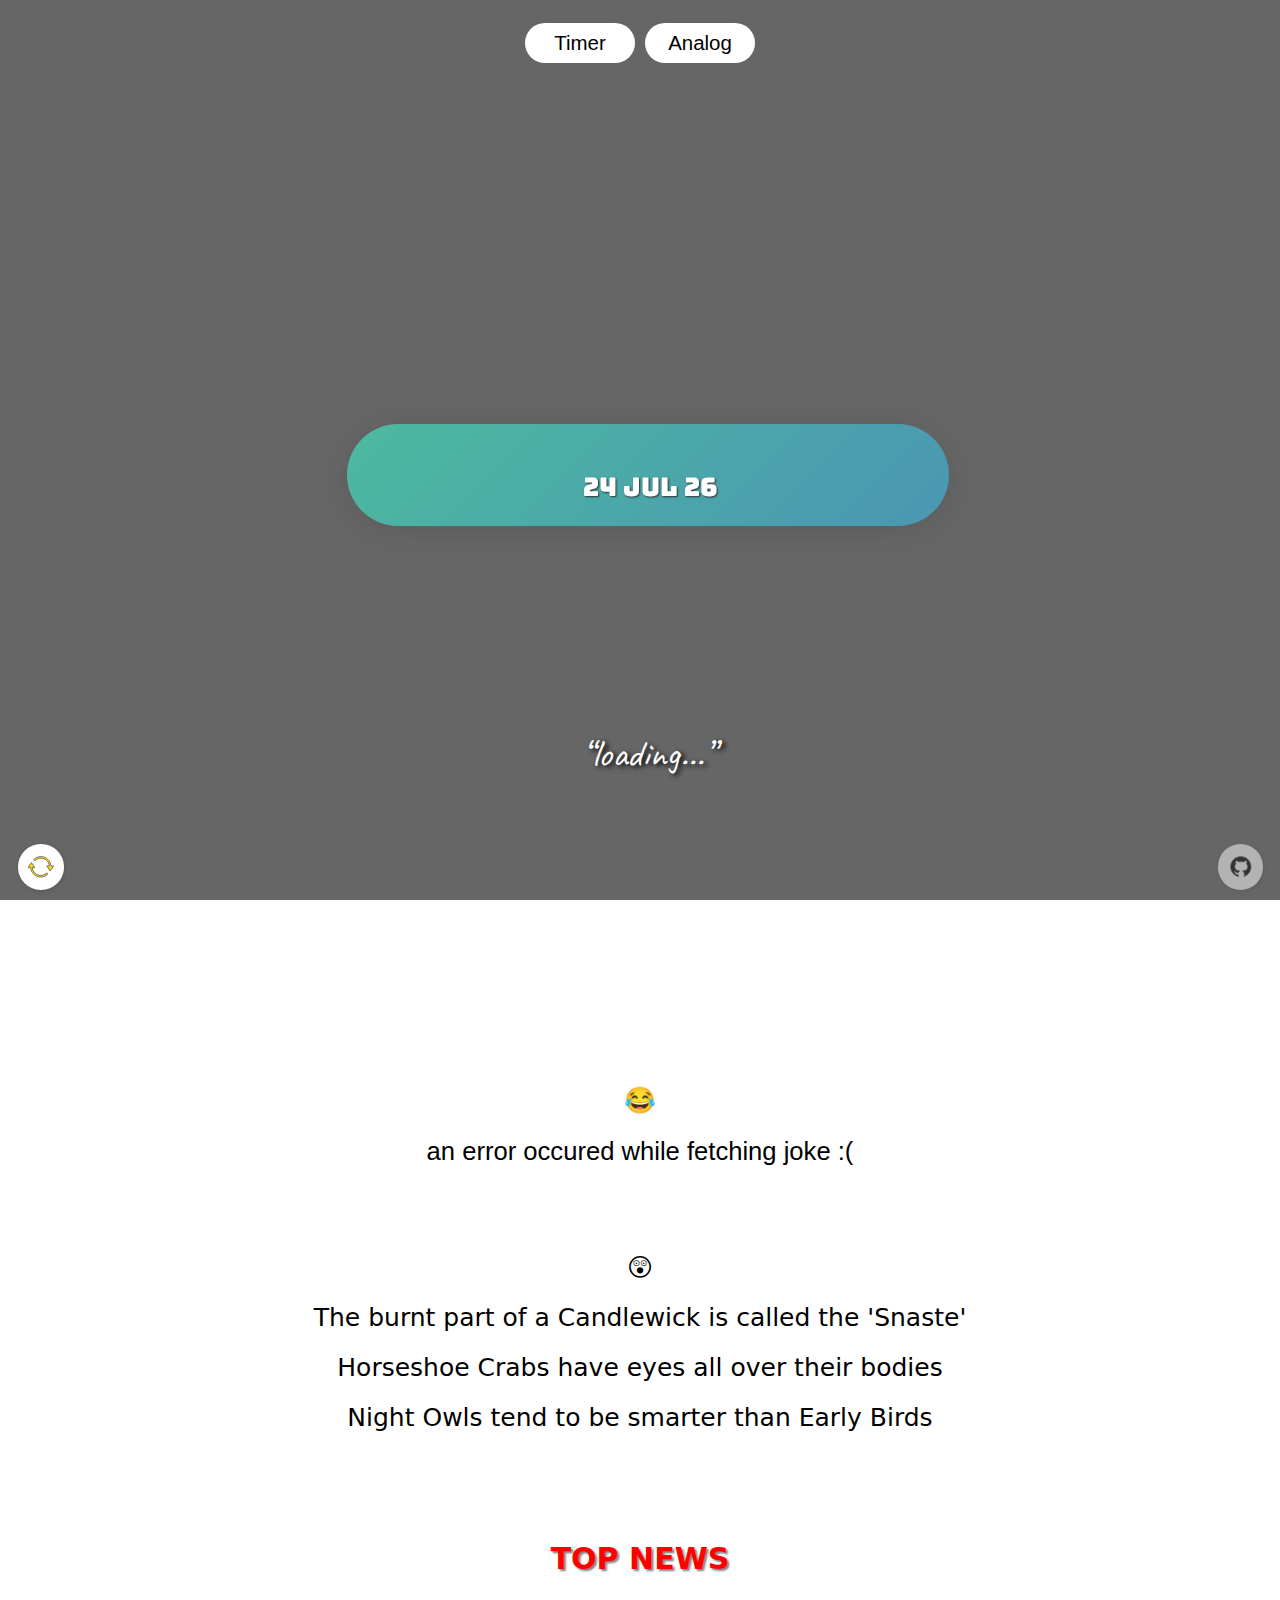
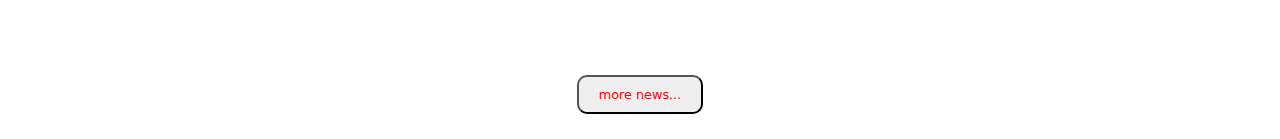
==== commit 64a6e8b6: "." ====
--- a/index.html
+++ b/index.html
@@ -16,7 +16,7 @@
     <meta name=”robots” content="index, follow">
     
     <!-- CSS -->
-    <link rel="stylesheet" href="style.css"/>
+      <link href="style.css" as="style" rel="stylesheet preload prefetch" crossorigin>
   </head>
 
   <body>
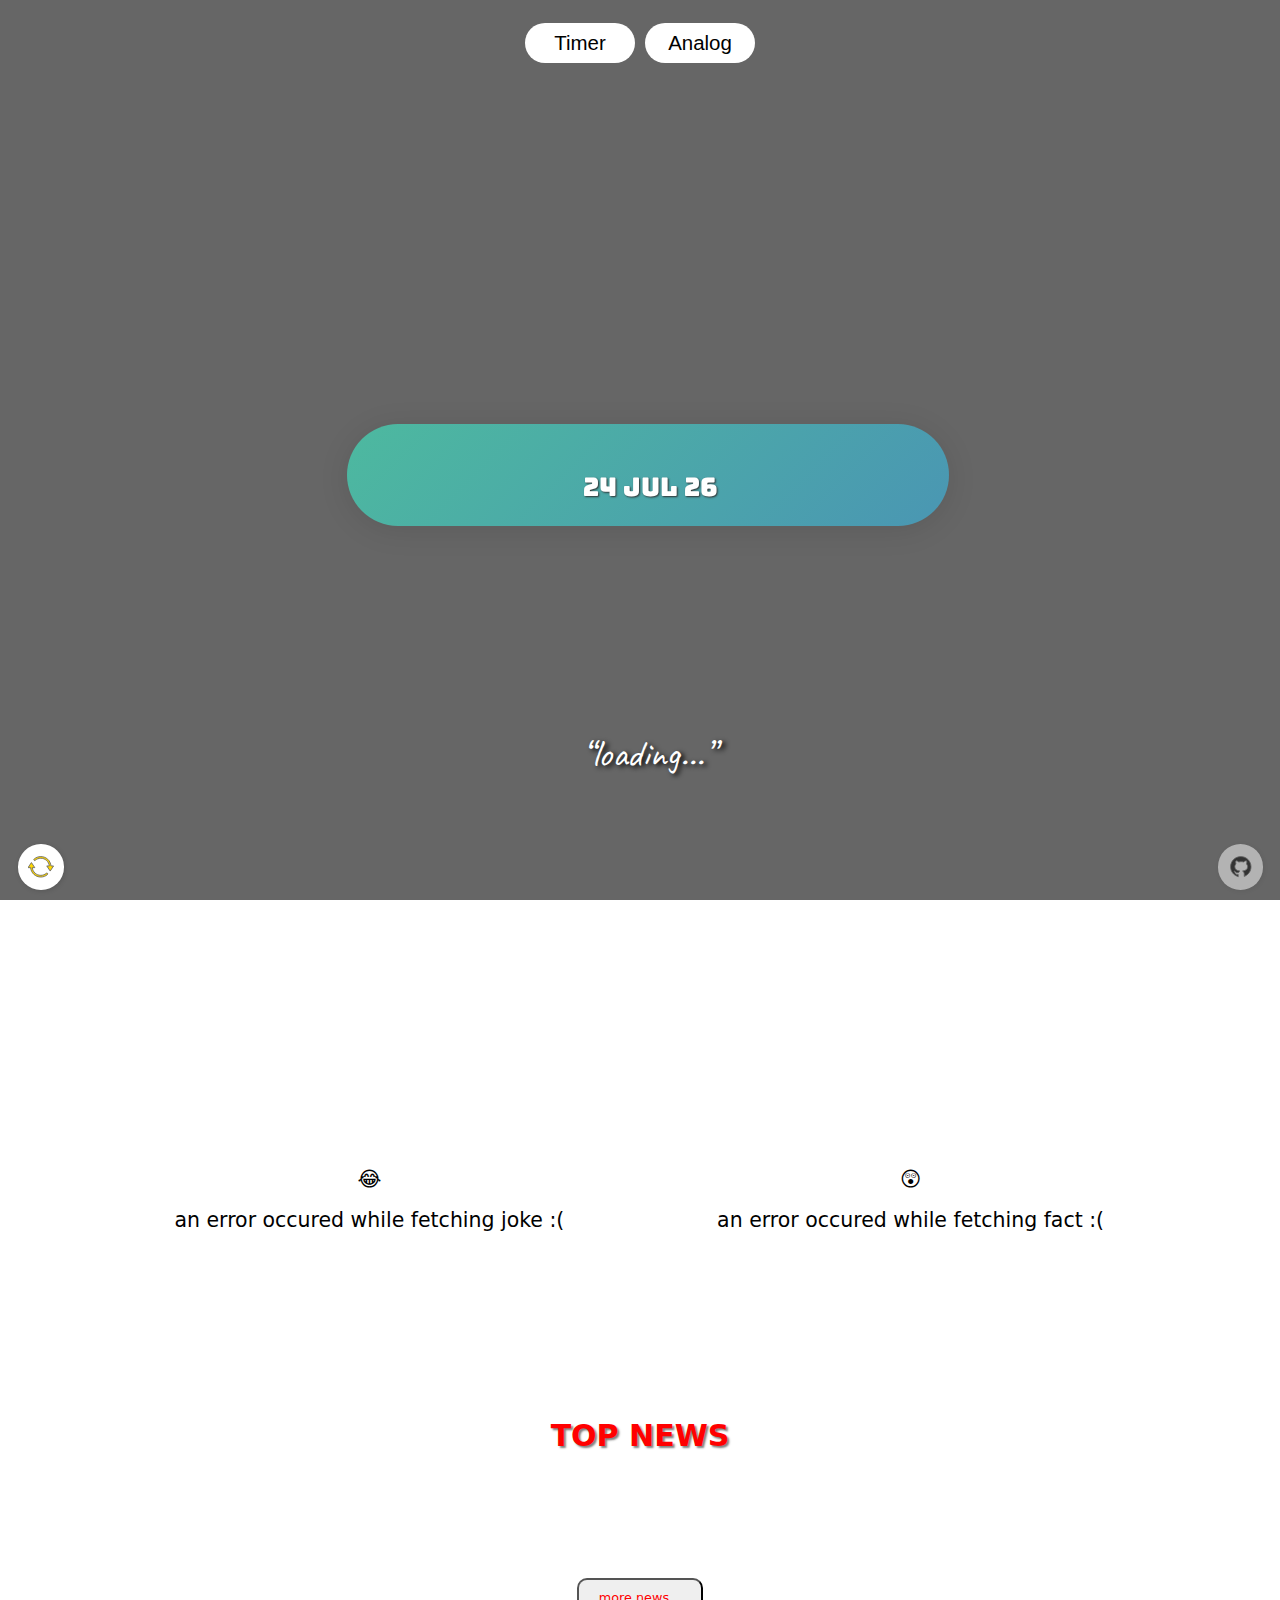
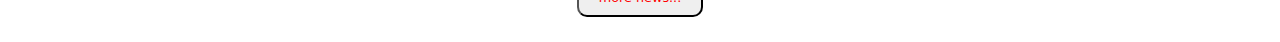
==== commit 0eb96ab8: "facts api" ====
--- a/index.html
+++ b/index.html
@@ -12,17 +12,47 @@
     <meta charset="UTF-8" />
     <meta http-equiv="X-UA-Compatible" content="IE=edge" />
     <meta name="viewport" content="width=device-width, initial-scale=1.0" />
-    <meta name="description" content="Clock+Wallpaper+Quotes+Facts+Jokes+News site. Pin this site to make your day!">
-    <meta name=”robots” content="index, follow">
-    
+    <meta
+      name="description"
+      content="Clock+Wallpaper+Quotes+Facts+Jokes+News site. Pin this site to make your day!"
+    />
+    <meta name="”robots”" content="index, follow" />
+
     <!-- CSS -->
-      <link href="style.css" as="style" rel="stylesheet preload prefetch" crossorigin>
+    <link
+      href="style.css"
+      as="style"
+      rel="stylesheet preload prefetch"
+      crossorigin
+    />
   </head>
 
   <body>
-      <svg class="reload" fill="#000000" xmlns="http://www.w3.org/2000/svg"  viewBox="0 0 30 30" width="60px" height="60px"><path d="M 15 3 C 12.031398 3 9.3028202 4.0834384 7.2070312 5.875 A 1.0001 1.0001 0 1 0 8.5058594 7.3945312 C 10.25407 5.9000929 12.516602 5 15 5 C 20.19656 5 24.450989 8.9379267 24.951172 14 L 22 14 L 26 20 L 30 14 L 26.949219 14 C 26.437925 7.8516588 21.277839 3 15 3 z M 4 10 L 0 16 L 3.0507812 16 C 3.562075 22.148341 8.7221607 27 15 27 C 17.968602 27 20.69718 25.916562 22.792969 24.125 A 1.0001 1.0001 0 1 0 21.494141 22.605469 C 19.74593 24.099907 17.483398 25 15 25 C 9.80344 25 5.5490109 21.062074 5.0488281 16 L 8 16 L 4 10 z"/></svg>
-
-      <svg fill="#000000" xmlns="http://www.w3.org/2000/svg"  viewBox="0 0 30 30" width="60px" height="60px" class="github">    <path d="M15,3C8.373,3,3,8.373,3,15c0,5.623,3.872,10.328,9.092,11.63C12.036,26.468,12,26.28,12,26.047v-2.051 c-0.487,0-1.303,0-1.508,0c-0.821,0-1.551-0.353-1.905-1.009c-0.393-0.729-0.461-1.844-1.435-2.526 c-0.289-0.227-0.069-0.486,0.264-0.451c0.615,0.174,1.125,0.596,1.605,1.222c0.478,0.627,0.703,0.769,1.596,0.769 c0.433,0,1.081-0.025,1.691-0.121c0.328-0.833,0.895-1.6,1.588-1.962c-3.996-0.411-5.903-2.399-5.903-5.098 c0-1.162,0.495-2.286,1.336-3.233C9.053,10.647,8.706,8.73,9.435,8c1.798,0,2.885,1.166,3.146,1.481C13.477,9.174,14.461,9,15.495,9 c1.036,0,2.024,0.174,2.922,0.483C18.675,9.17,19.763,8,21.565,8c0.732,0.731,0.381,2.656,0.102,3.594 c0.836,0.945,1.328,2.066,1.328,3.226c0,2.697-1.904,4.684-5.894,5.097C18.199,20.49,19,22.1,19,23.313v2.734 c0,0.104-0.023,0.179-0.035,0.268C23.641,24.676,27,20.236,27,15C27,8.373,21.627,3,15,3z"/></svg>
+    <svg
+      class="reload"
+      fill="#000000"
+      xmlns="http://www.w3.org/2000/svg"
+      viewBox="0 0 30 30"
+      width="60px"
+      height="60px"
+    >
+      <path
+        d="M 15 3 C 12.031398 3 9.3028202 4.0834384 7.2070312 5.875 A 1.0001 1.0001 0 1 0 8.5058594 7.3945312 C 10.25407 5.9000929 12.516602 5 15 5 C 20.19656 5 24.450989 8.9379267 24.951172 14 L 22 14 L 26 20 L 30 14 L 26.949219 14 C 26.437925 7.8516588 21.277839 3 15 3 z M 4 10 L 0 16 L 3.0507812 16 C 3.562075 22.148341 8.7221607 27 15 27 C 17.968602 27 20.69718 25.916562 22.792969 24.125 A 1.0001 1.0001 0 1 0 21.494141 22.605469 C 19.74593 24.099907 17.483398 25 15 25 C 9.80344 25 5.5490109 21.062074 5.0488281 16 L 8 16 L 4 10 z"
+      />
+    </svg>
+
+    <svg
+      fill="#000000"
+      xmlns="http://www.w3.org/2000/svg"
+      viewBox="0 0 30 30"
+      width="60px"
+      height="60px"
+      class="github"
+    >
+      <path
+        d="M15,3C8.373,3,3,8.373,3,15c0,5.623,3.872,10.328,9.092,11.63C12.036,26.468,12,26.28,12,26.047v-2.051 c-0.487,0-1.303,0-1.508,0c-0.821,0-1.551-0.353-1.905-1.009c-0.393-0.729-0.461-1.844-1.435-2.526 c-0.289-0.227-0.069-0.486,0.264-0.451c0.615,0.174,1.125,0.596,1.605,1.222c0.478,0.627,0.703,0.769,1.596,0.769 c0.433,0,1.081-0.025,1.691-0.121c0.328-0.833,0.895-1.6,1.588-1.962c-3.996-0.411-5.903-2.399-5.903-5.098 c0-1.162,0.495-2.286,1.336-3.233C9.053,10.647,8.706,8.73,9.435,8c1.798,0,2.885,1.166,3.146,1.481C13.477,9.174,14.461,9,15.495,9 c1.036,0,2.024,0.174,2.922,0.483C18.675,9.17,19.763,8,21.565,8c0.732,0.731,0.381,2.656,0.102,3.594 c0.836,0.945,1.328,2.066,1.328,3.226c0,2.697-1.904,4.684-5.894,5.097C18.199,20.49,19,22.1,19,23.313v2.734 c0,0.104-0.023,0.179-0.035,0.268C23.641,24.676,27,20.236,27,15C27,8.373,21.627,3,15,3z"
+      />
+    </svg>
 
     <div class="timer-clock__button">
       <button class="timer-button" style="margin-right: 10px">Timer</button>
@@ -34,17 +64,17 @@
       </button>
     </div>
 
-    <div style="height: 28vh;"></div>
+    <div style="height: 28vh"></div>
 
     <main>
-
       <!-- CLOCK -->
       <div class="clock">
         <time class="font-effect-anaglyph"></time>
         <div class="ampm font-effect-anaglyph"></div>
         <center>
           <p class="day"></p>
-        </div>
+        </center>
+      </div>
 
       <!-- TIMER -->
       <div class="timer-display hidden">
@@ -206,8 +236,9 @@
         <div class="timer-container__countdown hidden"></div>
         <div class="timer-event__buttons">
           <center>
-          <button class="start">Start</button>
-          <button class="stop hidden">Stop</button>
+            <button class="start">Start</button>
+            <button class="stop hidden">Stop</button>
+          </center>
         </div>
       </div>
     </main>
@@ -218,32 +249,38 @@
       <cite></cite>
     </div>
 
-    <!-- JOKE -->
-    <center>
-    <div class="joke-box">
-      😂
-      <p class="joke"></p>
+    <div class="joke-fact">
+      <!-- JOKE -->
+      <center>
+        <div class="joke-box">
+          😂
+          <p class="joke"></p>
+        </div>
+      </center>
+
+      <!-- FACTS -->
+      <center>
+        <div class="facts-box">
+          😲
+          <p class="facts"></p>
+        </div>
+      </center>
     </div>
 
-    <!-- FACTS -->
-    <center>
-      <div class="facts-box">
-        😲
-        <p class="facts"></p>
-      </div>
-      
     <!-- NEWS -->
     <center>
       <div class="news-box">
         <center>
-        <b class="news-title">TOP NEWS</b>
-        <br>
-        <br>
+          <b class="news-title">TOP NEWS</b>
+        </center>
+
+        <br />
+        <br />
       </div>
       <button class="more_news" onclick="getNews()">more news...</button>
     </center>
 
-    <div style="height:25px"></div>
+    <div style="height: 25px"></div>
 
     <script src="app.js"></script>
   </body>
--- a/style.css
+++ b/style.css
@@ -1,4 +1,4 @@
-@import url('https://fonts.googleapis.com/css2?family=Bungee&effect=anaglyph&family=Caveat:wght@700&family=Schoolbell&display=swap');
+@import url("https://fonts.googleapis.com/css2?family=Bungee&effect=anaglyph&family=Caveat:wght@700&display=swap");
 @import url(https://fonts.googleapis.com/css?family=Bungee&effect=anaglyph);
 
 html,
@@ -148,21 +148,40 @@
 }
 .joke-box,
 .facts-box {
+  height: 25vh;
   margin: 0;
   padding: 0;
   margin-top: 40px;
   text-align: center;
   padding: 0.5rem;
-  font-family: "schoolbell", sans-serif;
+  font-family: system-ui, -apple-system, BlinkMacSystemFont, 'Segoe UI', Roboto, Oxygen, Ubuntu, Cantarell, 'Open Sans', 'Helvetica Neue', sans-serif;
   background: #fff;
-  width: 80vw;
+  width: 39.5vw;
   border-radius: 25px;
   color: #000;
 }
+.joke-box {
+  display: flex;
+  flex-direction: column;
+  align-items: center;
+  justify-content: center;
+  margin-right: 10px;
+}
 .facts-box {
-  font-family: system-ui, -apple-system, BlinkMacSystemFont, "Segoe UI", Roboto,
-    Oxygen, Ubuntu, Cantarell, "Open Sans", "Helvetica Neue", sans-serif;
-  font-size: 25px;
+  display: flex;
+  flex-direction: column;
+  align-items: center;
+  justify-content: center;
+  font-family: system-ui, -apple-system, BlinkMacSystemFont, "Segoe UI", Roboto,
+    Oxygen, Ubuntu, Cantarell, "Open Sans", "Helvetica Neue", sans-serif;
+}
+.joke-fact {
+  font-size: .8rem;
+  display: flex;
+  flex-direction: row;
+  justify-content: center;
+  align-items: center;
+  padding: 10px;
 }
 .news {
   width: 80vw;
@@ -181,7 +200,8 @@
   font-size: 30px;
 }
 .news-box {
-  font-family: system-ui, -apple-system, BlinkMacSystemFont, 'Segoe UI', Roboto, Oxygen, Ubuntu, Cantarell, 'Open Sans', 'Helvetica Neue', sans-serif;
+  font-family: system-ui, -apple-system, BlinkMacSystemFont, "Segoe UI", Roboto,
+    Oxygen, Ubuntu, Cantarell, "Open Sans", "Helvetica Neue", sans-serif;
   margin: 0;
   padding: 0;
   display: flex;
@@ -210,12 +230,13 @@
   font-size: 0.5rem;
   color: #202020;
 }
-.more_news{
+.more_news {
   cursor: pointer;
   padding: 5px;
   border-radius: 10px;
   padding: 10px 20px;
-  font: .5rem system-ui, -apple-system, BlinkMacSystemFont, 'Segoe UI', Roboto, Oxygen, Ubuntu, Cantarell, 'Open Sans', 'Helvetica Neue', sans-serif;
+  font: 0.5rem system-ui, -apple-system, BlinkMacSystemFont, "Segoe UI", Roboto,
+    Oxygen, Ubuntu, Cantarell, "Open Sans", "Helvetica Neue", sans-serif;
   color: red;
 }
 .timer-clock__button {
@@ -274,7 +295,7 @@
   margin: 0;
   border-radius: 3rem;
   color: white;
-  margin-top: -50vh;  
+  margin-top: -50vh;
 }
 .timer-container__countdown {
   height: 15%;
@@ -360,7 +381,7 @@
   html {
     font-size: 3vmax;
   }
-  svg{
+  svg {
     width: 5%;
     padding: 0;
   }
@@ -422,21 +443,12 @@
   .github {
     margin-left: 43vw;
   }
-  .facts-box {
-    font-size: 15px;
-  }
   .quote {
     font-size: 45px;
     padding-bottom: 0;
     margin-bottom: 0;
   }
-  .joke-box {
-    padding-top: 10px;
-    margin-top: 0;
-  }
   .facts-box {
-    padding-top: 10px;
-    margin-top: 15px;
     margin-bottom: 0;
   }
   .news-box {
@@ -457,7 +469,7 @@
     text-align: center;
     width: 15rem;
   }
-  .timer-container__countdown{
+  .timer-container__countdown {
     margin-top: -40vh;
     margin-bottom: 0;
     padding-bottom: 0;
@@ -465,13 +477,19 @@
     padding-top: 0px;
     text-align: center;
   }
-  .timer-container.hidden{
+  .timer-container.hidden {
     display: none;
   }
-  .timer-display{
+  .timer-display {
     height: 80%;
   }
-  .stop{
+  .stop {
     font-size: 1rem;
   }
-}
+  .joke-fact{
+    display: flex;
+    flex-direction: row;
+    justify-content: center;
+    align-items: center;
+  }
+}
